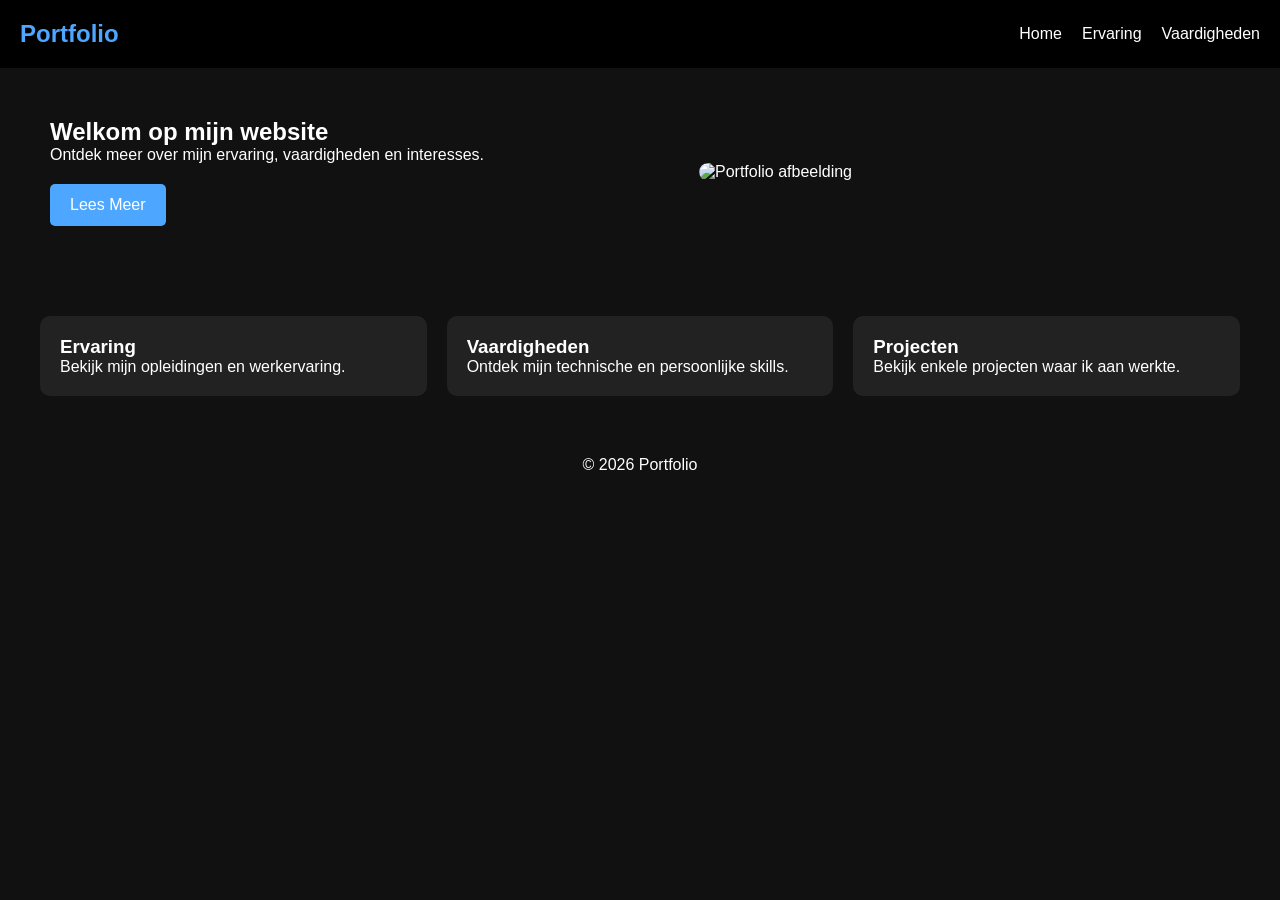
==== index.html @ b868edcc "eerste versie's" ====
<!DOCTYPE html>
<html lang="nl">
<head>
<meta charset="UTF-8">
<meta name="viewport" content="width=device-width, initial-scale=1.0">

<title>Portfolio | Home</title>
<meta name="description" content="Persoonlijke portfolio website met ervaring, vaardigheden en projecten.">

<link rel="stylesheet" href="css/style.css">
<script defer src="js/script.js"></script>
</head>

<body>

<header>
    <nav class="navbar">
        <h1 class="logo">Portfolio</h1>

        <button class="menu-toggle" id="menu-toggle">☰</button>

        <ul class="nav-links" id="nav-links">
            <li><a href="index.html">Home</a></li>
            <li><a href="pag/ervaringen.html">Ervaring</a></li>
            <li><a href="pag/vaardigheden.html">Vaardigheden</a></li>
        </ul>
    </nav>
</header>

<main>

<section class="hero">
    <div class="hero-text">
        <h2>Welkom op mijn website</h2>
        <p>Ontdek meer over mijn ervaring, vaardigheden en interesses.</p>
        <a href="pag/ervaringen.html" class="btn">Lees Meer</a>
    </div>

    <img src="" alt="Portfolio afbeelding">
</section>

<section class="cards">
    <article class="card">
        <h3>Ervaring</h3>
        <p>Bekijk mijn opleidingen en werkervaring.</p>
    </article>

    <article class="card">
        <h3>Vaardigheden</h3>
        <p>Ontdek mijn technische en persoonlijke skills.</p>
    </article>

    <article class="card">
        <h3>Projecten</h3>
        <p>Bekijk enkele projecten waar ik aan werkte.</p>
    </article>
</section>

</main>

<footer>
    <p>&copy; 2026 Portfolio</p>
</footer>

</body>
</html>
---- css/style.css ----
/* css/style.css */

* {
    margin: 0;
    padding: 0;
    box-sizing: border-box;
}

body {
    font-family: Arial, sans-serif;
    background: #111;
    color: white;
}

.navbar {
    display: flex;
    justify-content: space-between;
    align-items: center;
    padding: 20px;
    background: black;
}

.logo {
    color: #4da6ff;
}

.nav-links {
    display: flex;
    list-style: none;
    gap: 20px;
}

.nav-links a {
    color: white;
    text-decoration: none;
    transition: 0.3s;
}

.nav-links a:hover {
    color: #4da6ff;
}

.menu-toggle {
    display: none;
    font-size: 2rem;
    background: none;
    border: none;
    color: white;
}

.hero {
    display: flex;
    justify-content: space-between;
    align-items: center;
    padding: 50px;
    gap: 30px;
}

.hero img {
    width: 45%;
    border-radius: 10px;
}

.hero-text {
    max-width: 500px;
}

.btn {
    display: inline-block;
    margin-top: 20px;
    padding: 12px 20px;
    background: #4da6ff;
    color: white;
    text-decoration: none;
    border-radius: 5px;
}

.cards {
    display: flex;
    gap: 20px;
    padding: 40px;
}

.card {
    flex: 1;
    background: #222;
    padding: 20px;
    border-radius: 10px;
}

.page {
    padding: 40px;
}

.grid {
    display: grid;
    grid-template-columns: repeat(2, 1fr);
    gap: 20px;
    margin-top: 20px;
}

.box {
    background: #222;
    padding: 30px;
    border-radius: 10px;
}

.skills {
    list-style: none;
    margin-top: 20px;
}

.skills li {
    background: #222;
    padding: 15px;
    margin-bottom: 10px;
}

footer {
    text-align: center;
    padding: 20px;
}

@media(max-width:768px) {

    .menu-toggle {
        display: block;
    }

    .nav-links {
        display: none;
        flex-direction: column;
        width: 100%;
        background: black;
        padding: 20px;
    }

    .nav-links.show {
        display: flex;
    }

    .hero {
        flex-direction: column;
        text-align: center;
    }

    .hero img {
        width: 100%;
    }

    .cards {
        flex-direction: column;
    }

    .grid {
        grid-template-columns: 1fr;
    }
}
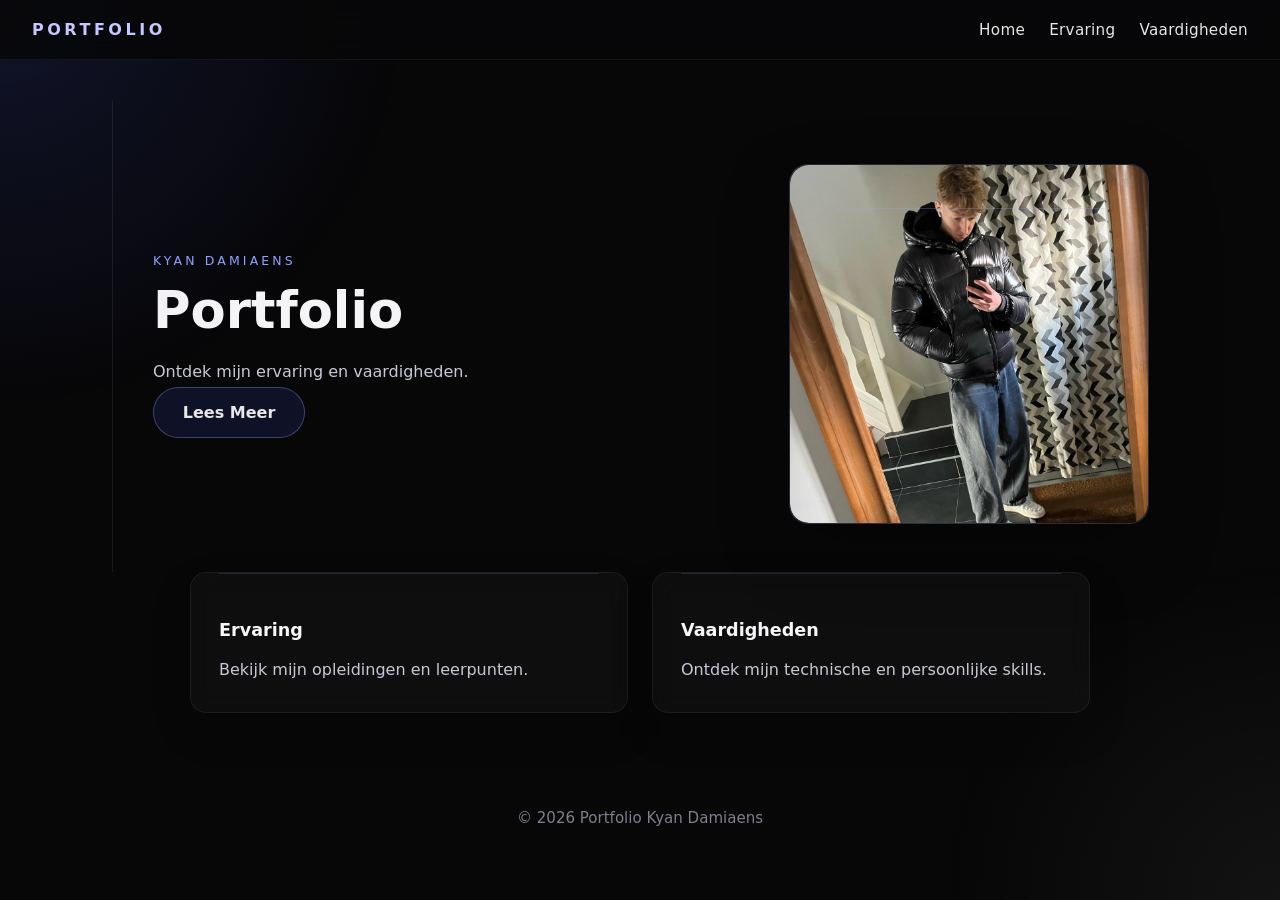
==== commit d3ff3940: "einde Co-authored-by: Copilot <copilot@github.com>" ====
--- a/index.html
+++ b/index.html
@@ -3,10 +3,8 @@
 <head>
 <meta charset="UTF-8">
 <meta name="viewport" content="width=device-width, initial-scale=1.0">
-
 <title>Portfolio | Home</title>
 <meta name="description" content="Persoonlijke portfolio website met ervaring, vaardigheden en projecten.">
-
 <link rel="stylesheet" href="css/style.css">
 <script defer src="js/script.js"></script>
 </head>
@@ -17,7 +15,12 @@
     <nav class="navbar">
         <h1 class="logo">Portfolio</h1>
 
-        <button class="menu-toggle" id="menu-toggle">☰</button>
+        <div id="nav-icon3">
+  <span></span>
+  <span></span>
+  <span></span>
+  <span></span>
+</div>
 
         <ul class="nav-links" id="nav-links">
             <li><a href="index.html">Home</a></li>
@@ -31,35 +34,38 @@
 
 <section class="hero">
     <div class="hero-text">
-        <h2>Welkom op mijn website</h2>
-        <p>Ontdek meer over mijn ervaring, vaardigheden en interesses.</p>
+        <span class="eyebrow">Kyan Damiaens</span>
+        <h2>Portfolio</h2>
+        <p>Ontdek mijn ervaring en vaardigheden.</p>
         <a href="pag/ervaringen.html" class="btn">Lees Meer</a>
     </div>
-
-    <img src="" alt="Portfolio afbeelding">
+    <div class="hero-photo">
+        <div class="photo-frame" style="aspect-ratio: auto;">
+            <img src="assets/ik.jpg" alt="Portretfoto" class="photo" style="object-fit: contain;">
+        </div>
+    </div>
 </section>
 
 <section class="cards">
-    <article class="card">
-        <h3>Ervaring</h3>
-        <p>Bekijk mijn opleidingen en werkervaring.</p>
-    </article>
+    <a href="pag/ervaringen.html" class="card-link">
+        <article class="card">
+            <h3>Ervaring</h3>
+            <p>Bekijk mijn opleidingen en leerpunten.</p>
+        </article>
+    </a>
 
-    <article class="card">
-        <h3>Vaardigheden</h3>
-        <p>Ontdek mijn technische en persoonlijke skills.</p>
-    </article>
-
-    <article class="card">
-        <h3>Projecten</h3>
-        <p>Bekijk enkele projecten waar ik aan werkte.</p>
-    </article>
+    <a href="pag/vaardigheden.html" class="card-link">
+        <article class="card">
+            <h3>Vaardigheden</h3>
+            <p>Ontdek mijn technische en persoonlijke skills.</p>
+        </article>
+    </a>
 </section>
 
 </main>
 
 <footer>
-    <p>&copy; 2026 Portfolio</p>
+    <p>&copy; 2026 Portfolio Kyan Damiaens</p>
 </footer>
 
 </body>
--- a/css/style.css
+++ b/css/style.css
@@ -1,158 +1,534 @@
-/* css/style.css */
-
-* {
+﻿* {
     margin: 0;
     padding: 0;
     box-sizing: border-box;
 }
 
 body {
-    font-family: Arial, sans-serif;
-    background: #111;
-    color: white;
+    font-family: Inter, system-ui, -apple-system, BlinkMacSystemFont, "Segoe UI", sans-serif;
+    background: #070708;
+    color: #e7e7e7;
+    min-height: 100vh;
+}
+
+body::before {
+    content: "";
+    position: fixed;
+    inset: 0;
+    background: radial-gradient(circle at top left, rgba(79, 98, 255, 0.14), transparent 26%),
+                radial-gradient(circle at bottom right, rgba(255, 255, 255, 0.05), transparent 22%);
+    pointer-events: none;
+}
+
+header {
+    position: sticky;
+    top: 0;
+    z-index: 10;
+    backdrop-filter: blur(22px);
+    background: rgba(7, 7, 8, 0.88);
+    border-bottom: 1px solid rgba(255, 255, 255, 0.06);
 }
 
 .navbar {
     display: flex;
     justify-content: space-between;
     align-items: center;
-    padding: 20px;
-    background: black;
+    gap: 1rem;
+    padding: 1.25rem 2rem;
+    position: relative;
 }
 
 .logo {
-    color: #4da6ff;
+    font-size: 1rem;
+    font-weight: 700;
+    letter-spacing: 0.22em;
+    text-transform: uppercase;
+    color: #c5c7ff;
 }
 
 .nav-links {
     display: flex;
     list-style: none;
-    gap: 20px;
+    gap: 1.5rem;
 }
 
 .nav-links a {
-    color: white;
+    color: #e7e7e7;
     text-decoration: none;
-    transition: 0.3s;
+    font-size: 0.95rem;
+    letter-spacing: 0.02em;
+    padding: 0.15rem 0;
+    border-bottom: 1px solid transparent;
+    transition: color 0.25s ease, border-color 0.25s ease, transform 0.25s ease;
 }
 
 .nav-links a:hover {
-    color: #4da6ff;
-}
-
-.menu-toggle {
+    color: #8fa4ff;
+    border-color: rgba(143, 164, 255, 0.35);
+    transform: translateY(-1px);
+}
+
+#nav-icon3 {
     display: none;
-    font-size: 2rem;
-    background: none;
-    border: none;
-    color: white;
+    cursor: pointer;
+    width: 32px;
+    height: 24px;
+    position: relative;
+}
+
+#nav-icon3 span {
+    display: block;
+    position: absolute;
+    height: 3px;
+    width: 100%;
+    background: #e7e7e7;
+    border-radius: 999px;
+    transition: transform 0.3s ease, opacity 0.3s ease, top 0.3s ease;
+}
+
+#nav-icon3 span:nth-child(1) { top: 0; }
+#nav-icon3 span:nth-child(2) { top: 10px; }
+#nav-icon3 span:nth-child(3) { top: 20px; }
+#nav-icon3 span:nth-child(4) { display: none; }
+
+#nav-icon3.open span:nth-child(1) {
+    top: 10px;
+    transform: rotate(45deg);
+}
+
+#nav-icon3.open span:nth-child(2) {
+    opacity: 0;
+}
+
+#nav-icon3.open span:nth-child(3) {
+    top: 10px;
+    transform: rotate(-45deg);
+}
+
+main {
+    max-width: 1120px;
+    margin: 0 auto;
+    padding: 2.5rem 2rem 4rem;
 }
 
 .hero {
+    display: grid;
+    grid-template-columns: minmax(0, 1.4fr) minmax(0, 0.95fr);
+    gap: 2rem;
+    padding: 4rem 0 3rem;
+    border-left: 1px solid rgba(255, 255, 255, 0.08);
+    padding-left: 2.5rem;
+    align-items: center;
+}
+
+.hero-photo {
     display: flex;
-    justify-content: space-between;
     align-items: center;
-    padding: 50px;
-    gap: 30px;
-}
-
-.hero img {
-    width: 45%;
-    border-radius: 10px;
-}
-
-.hero-text {
-    max-width: 500px;
+    justify-content: center;
+}
+
+.photo-frame {
+    width: 100%;
+    max-width: 360px;
+    aspect-ratio: 4 / 5;
+    border: 1px solid rgba(143, 164, 255, 0.18);
+    border-radius: 1.6rem;
+    display: grid;
+    place-items: center;
+    background: linear-gradient(180deg, rgba(255,255,255,0.06), rgba(255,255,255,0.02));
+    box-shadow: 0 28px 70px rgba(0, 0, 0, 0.25), inset 0 0 0 1px rgba(255, 255, 255, 0.04);
+    position: relative;
+    overflow: hidden;
+}
+
+.photo-frame::before {
+    content: "";
+    position: absolute;
+    inset: 0;
+    background: radial-gradient(circle at top left, rgba(143, 164, 255, 0.12), transparent 28%);
+    pointer-events: none;
+}
+
+.photo-frame::after {
+    content: "";
+    position: absolute;
+    left: 12%;
+    top: 12%;
+    width: 76%;
+    height: 1px;
+    background: rgba(143, 164, 255, 0.25);
+}
+
+.photo-gallery {
+    margin-top: 2rem;
+}
+
+.photo-gallery h3 {
+    font-size: 1.8rem;
+    margin-bottom: 1.5rem;
+    color: #f7f7f9;
+    position: relative;
+}
+
+.photo-gallery h3::after {
+    content: "";
+    display: block;
+    width: 4rem;
+    height: 2px;
+    margin-top: 0.6rem;
+    background: #8fa4ff;
+}
+
+.photo-grid {
+    display: grid;
+    grid-template-columns: 1fr 1fr;
+    gap: 1.5rem;
+    margin-top: 1.5rem;
+}
+
+.photo-center {
+    grid-column: 1 / -1;
+    justify-self: center;
+    max-width: 280px;
+}
+
+.photo-horizontal {
+    justify-self: center;
+    max-width: 360px;
+}
+
+.photo-frame {
+    width: 100%;
+    max-width: 360px;
+    aspect-ratio: 16 / 9;
+    border-radius: 1.2rem;
+    display: grid;
+    place-items: center;
+    background: linear-gradient(180deg, rgba(255,255,255,0.06), rgba(255,255,255,0.02));
+    box-shadow: 0 28px 70px rgba(0, 0, 0, 0.25), inset 0 0 0 1px rgba(255, 255, 255, 0.04);
+    position: relative;
+    overflow: hidden;
+    transition: transform 0.25s ease;
+}
+
+.photo-frame.photo-vertical {
+    aspect-ratio: 3 / 4;
+}
+
+.photo {
+    width: 100%;
+    height: 100%;
+    object-fit: cover;
+    border-radius: inherit;
+}
+
+.info-panel {
+    margin-top: 2rem;
+    padding: 1.75rem 2rem;
+    border: 1px solid rgba(255, 255, 255, 0.06);
+    border-radius: 1rem;
+    background: rgba(255, 255, 255, 0.02);
+}
+
+.info-panel h3 {
+    margin-bottom: 0.75rem;
+    color: #f7f7f9;
+}
+
+.info-panel p {
+    line-height: 1.8;
+    color: #c7c9d7;
+}
+
+.info-section {
+    padding: 1.05rem 0;
+    border-top: 1px solid rgba(255, 255, 255, 0.08);
+}
+
+.info-section:first-child {
+    border-top: none;
+}
+
+.info-section h4 {
+    margin-bottom: 0.45rem;
+    color: #f7f7f9;
+    font-size: 1rem;
+}
+
+.info-section p {
+    color: #c7c9d7;
+    line-height: 1.75;
+}
+
+.eyebrow {
+    display: inline-block;
+    margin-bottom: 1rem;
+    color: #8fa4ff;
+    letter-spacing: 0.25em;
+    font-size: 0.78rem;
+    text-transform: uppercase;
+}
+
+.hero-text h2 {
+    font-size: clamp(2.3rem, 4vw, 3.4rem);
+    line-height: 1.05;
+    max-width: 14ch;
+    margin-bottom: 1.2rem;
+    color: #f5f5f7;
+}
+
+.hero-text p {
+    max-width: 32rem;
+    line-height: 1.85;
+    color: #c7c9d7;
 }
 
 .btn {
-    display: inline-block;
-    margin-top: 20px;
-    padding: 12px 20px;
-    background: #4da6ff;
-    color: white;
+    display: inline-flex;
+    align-items: center;
+    justify-content: center;
+    padding: 0.95rem 1.8rem;
+    border-radius: 999px;
+    border: 1px solid rgba(143, 164, 255, 0.35);
+    background: rgba(79, 98, 255, 0.12);
+    color: #e7e7e7;
     text-decoration: none;
-    border-radius: 5px;
+    font-weight: 600;
+    transition: background 0.25s ease, transform 0.25s ease;
+}
+
+.btn:hover {
+    background: rgba(79, 98, 255, 0.24);
+    transform: translateY(-1px);
 }
 
 .cards {
-    display: flex;
-    gap: 20px;
-    padding: 40px;
+    display: grid;
+    grid-template-columns: repeat(2, minmax(220px, 1fr));
+    gap: 1.5rem;
+    justify-content: center;
+    margin: 0 auto;
+    max-width: 900px;
+    width: min(100%, 900px);
+}
+
+.card-link {
+    display: block;
+    width: 100%;
+    text-decoration: none;
+    color: inherit;
 }
 
 .card {
-    flex: 1;
-    background: #222;
-    padding: 20px;
-    border-radius: 10px;
+    width: 100%;
+}
+
+.card-link:hover .card {
+    transform: translateY(-3px);
+}
+
+.card {
+    background: rgba(255, 255, 255, 0.03);
+    border: 1px solid rgba(255, 255, 255, 0.06);
+    padding: 1.75rem;
+    border-radius: 1rem;
+    box-shadow: 0 18px 40px rgba(0, 0, 0, 0.15);
+    backdrop-filter: blur(12px);
+    position: relative;
+    transition: transform 0.25s ease;
+}
+
+.card::before {
+    content: "";
+    position: absolute;
+    left: 1.75rem;
+    right: 1.75rem;
+    top: 0;
+    height: 1px;
+    background: rgba(143, 164, 255, 0.16);
+}
+
+.card h3 {
+    margin: 1.2rem 0 0.9rem;
+    font-size: 1.1rem;
+    color: #f7f7f9;
+}
+
+.card p {
+    line-height: 1.85;
+    color: #c7c9d7;
 }
 
 .page {
-    padding: 40px;
+    padding: 3rem 0;
+}
+
+.page h2 {
+    font-size: 2.1rem;
+    margin-bottom: 1rem;
+    color: #f7f7f9;
+    position: relative;
+}
+
+.page h2::after {
+    content: "";
+    display: block;
+    width: 5rem;
+    height: 2px;
+    margin-top: 0.8rem;
+    background: #8fa4ff;
 }
 
 .grid {
     display: grid;
     grid-template-columns: repeat(2, 1fr);
-    gap: 20px;
-    margin-top: 20px;
+    gap: 1.5rem;
+    margin-top: 1.5rem;
+}
+
+.experience-grid {
+    display: grid;
+    grid-template-columns: repeat(2, minmax(0, 1fr));
+    gap: 1.5rem;
+    margin-top: 1.5rem;
+}
+
+.experience-card {
+    background: rgba(255, 255, 255, 0.03);
+    border: 1px solid rgba(143, 164, 255, 0.16);
+    padding: 1.75rem;
+    border-radius: 1rem;
+    color: #d0d2db;
+    line-height: 1.8;
+}
+
+.experience-card h3 {
+    margin-bottom: 0.85rem;
+    color: #f7f7f9;
+}
+
+.skills-grid {
+    display: grid;
+    grid-template-columns: repeat(2, minmax(0, 1fr));
+    gap: 1.5rem;
+    margin-top: 1.5rem;
+}
+
+.skill-card {
+    background: rgba(255, 255, 255, 0.03);
+    border: 1px solid rgba(143, 164, 255, 0.16);
+    padding: 1.75rem;
+    border-radius: 1rem;
+    color: #d0d2db;
+    line-height: 1.8;
+}
+
+.skill-card h3 {
+    margin-bottom: 0.85rem;
+    color: #f7f7f9;
+}
+
+.skills-list {
+    list-style: none;
+    display: grid;
+    gap: 0.8rem;
+    margin-top: 1.5rem;
+    padding-left: 0;
+}
+
+.skills-list li {
+    padding: 1rem 1.25rem;
+    border-radius: 0.85rem;
+    background: rgba(255, 255, 255, 0.03);
+    border-left: 3px solid rgba(143, 164, 255, 0.55);
+    color: #d0d2db;
 }
 
 .box {
-    background: #222;
-    padding: 30px;
-    border-radius: 10px;
+    background: rgba(255, 255, 255, 0.03);
+    padding: 1.75rem;
+    border-radius: 1rem;
+    border-left: 3px solid rgba(143, 164, 255, 0.6);
+    box-shadow: inset 0 0 0 1px rgba(255, 255, 255, 0.04);
+    color: #d0d2db;
+    line-height: 1.8;
+}
+
+.box strong {
+    display: block;
+    margin-bottom: 0.75rem;
+    color: #f7f7f9;
 }
 
 .skills {
     list-style: none;
-    margin-top: 20px;
+    margin-top: 1.2rem;
+    display: grid;
+    gap: 1rem;
 }
 
 .skills li {
-    background: #222;
-    padding: 15px;
-    margin-bottom: 10px;
+    background: rgba(255, 255, 255, 0.04);
+    padding: 1rem 1.2rem;
+    border-radius: 0.9rem;
+    border-left: 3px solid rgba(143, 164, 255, 0.55);
+    color: #d0d2db;
 }
 
 footer {
     text-align: center;
-    padding: 20px;
-}
-
-@media(max-width:768px) {
-
-    .menu-toggle {
+    padding: 2rem 0 1rem;
+    color: #7d7f8f;
+    font-size: 0.94rem;
+}
+
+@media (max-width: 660px) {
+    .navbar {
+        padding: 1rem 1.25rem;
+    }
+
+    #nav-icon3 {
         display: block;
     }
 
     .nav-links {
         display: none;
         flex-direction: column;
-        width: 100%;
-        background: black;
-        padding: 20px;
+        position: absolute;
+        top: 100%;
+        left: 0;
+        right: 0;
+        background: rgba(7, 7, 8, 0.98);
+        padding: 1.5rem 1.5rem 1.25rem;
+        gap: 1rem;
+        border-top: 1px solid rgba(255, 255, 255, 0.04);
+        z-index: 20;
     }
 
     .nav-links.show {
         display: flex;
     }
 
+    .nav-links a {
+        font-size: 1rem;
+        padding: 0.65rem 0;
+    }
+
     .hero {
-        flex-direction: column;
-        text-align: center;
-    }
-
-    .hero img {
-        width: 100%;
+        text-align: left;
+        grid-template-columns: 1fr;
     }
 
     .cards {
-        flex-direction: column;
+        grid-template-columns: 1fr;
     }
 
     .grid {
         grid-template-columns: 1fr;
     }
-}+
+    .photo-grid {
+        grid-template-columns: 1fr;
+    }
+}
+
